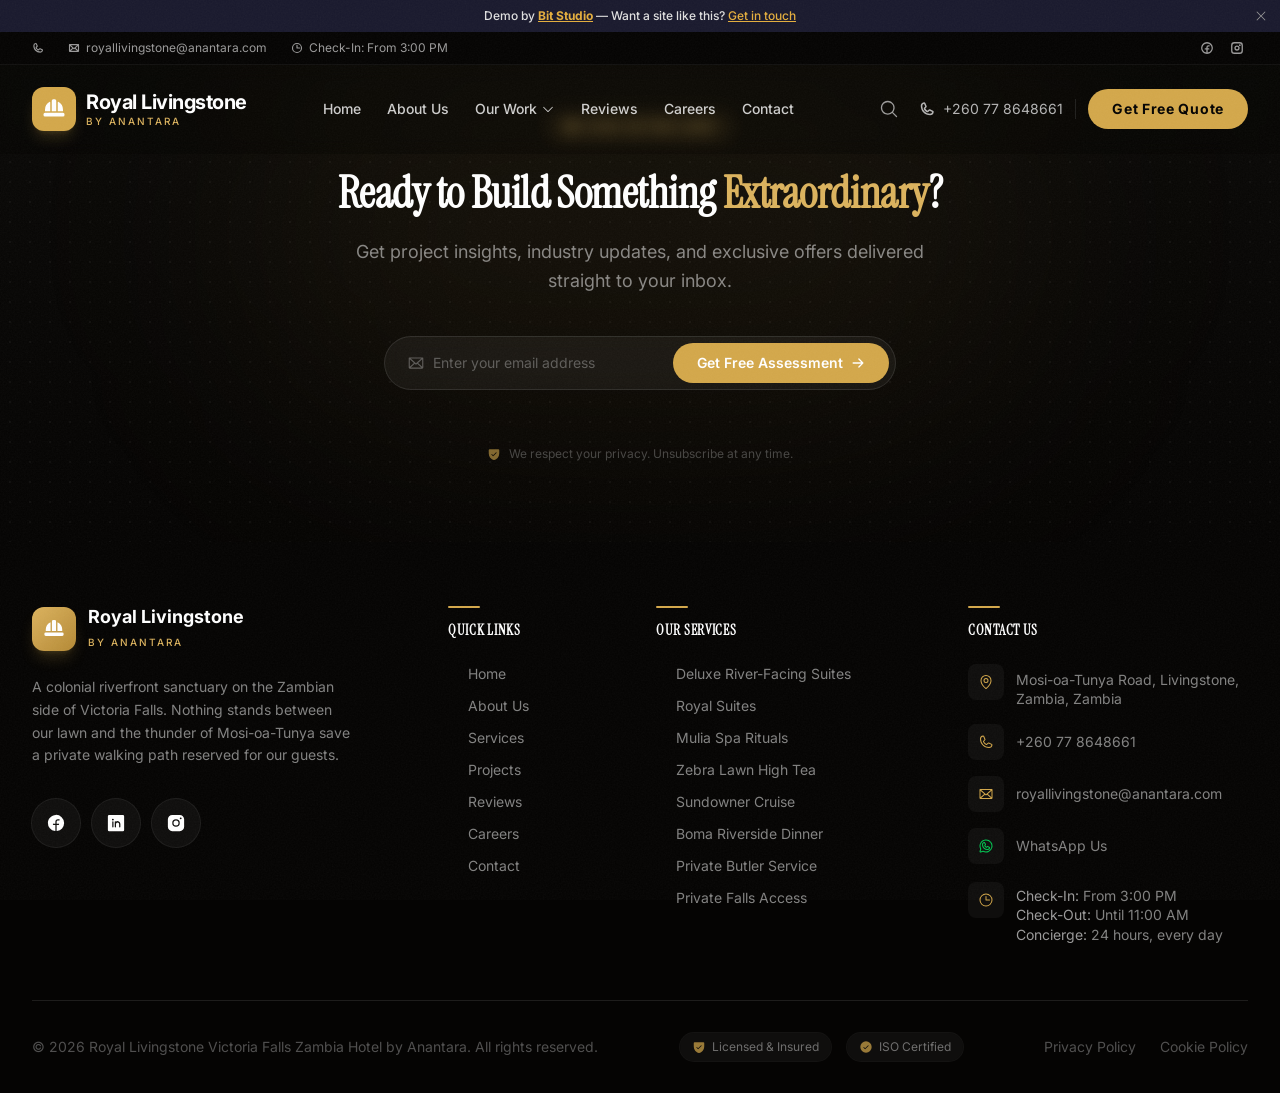
==== index.html @ aabeea77 "Deploy" ====
<!DOCTYPE html>
<html lang="en">
  <head>
    <meta charset="UTF-8" />
    <link rel="icon" type="image/svg+xml" href="/favicon.svg" />
    <meta name="viewport" content="width=device-width, initial-scale=1.0" />
    <meta name="description" content="Royal Livingstone Victoria Falls Zambia Hotel by Anantara — a colonial-era riverfront sanctuary on the Zambezi where zebras graze at dusk and the spray of Mosi-oa-Tunya drifts across the lawn." />
    <meta name="keywords" content="Royal Livingstone, Anantara, Victoria Falls, Zambia, Livingstone hotel, Zambezi luxury, Mosi-oa-Tunya, butler service, sunset cruise" />
    <meta property="og:title" content="Royal Livingstone by Anantara — On the Zambezi, Steps From the Falls" />
    <meta property="og:description" content="Where the Zambezi writes its ending in gold light. Colonial elegance, private butlers, and the thunder of Victoria Falls." />
    <meta property="og:image" content="https://images.unsplash.com/photo-1516426122078-c23e76319801?auto=format&fit=crop&w=1800&q=85" />
    <meta property="og:type" content="website" />
    <meta name="twitter:card" content="summary_large_image" />
    <title>Royal Livingstone Victoria Falls Zambia Hotel by Anantara</title>
    <link rel="preconnect" href="https://fonts.googleapis.com" />
    <link rel="preconnect" href="https://fonts.gstatic.com" crossorigin />
    <link href="https://fonts.googleapis.com/css2?family=Instrument+Serif:ital@0;1&family=Inter:wght@300;400;500;600;700&family=JetBrains+Mono:wght@400;500;600&display=swap" rel="stylesheet" />
    <script type="module" crossorigin src="/assets/index-CsBWTYuv.js"></script>
    <link rel="stylesheet" crossorigin href="/assets/index-BYSu8VZE.css">
  </head>
  <body>
    <div id="root"></div>
  </body>
</html>
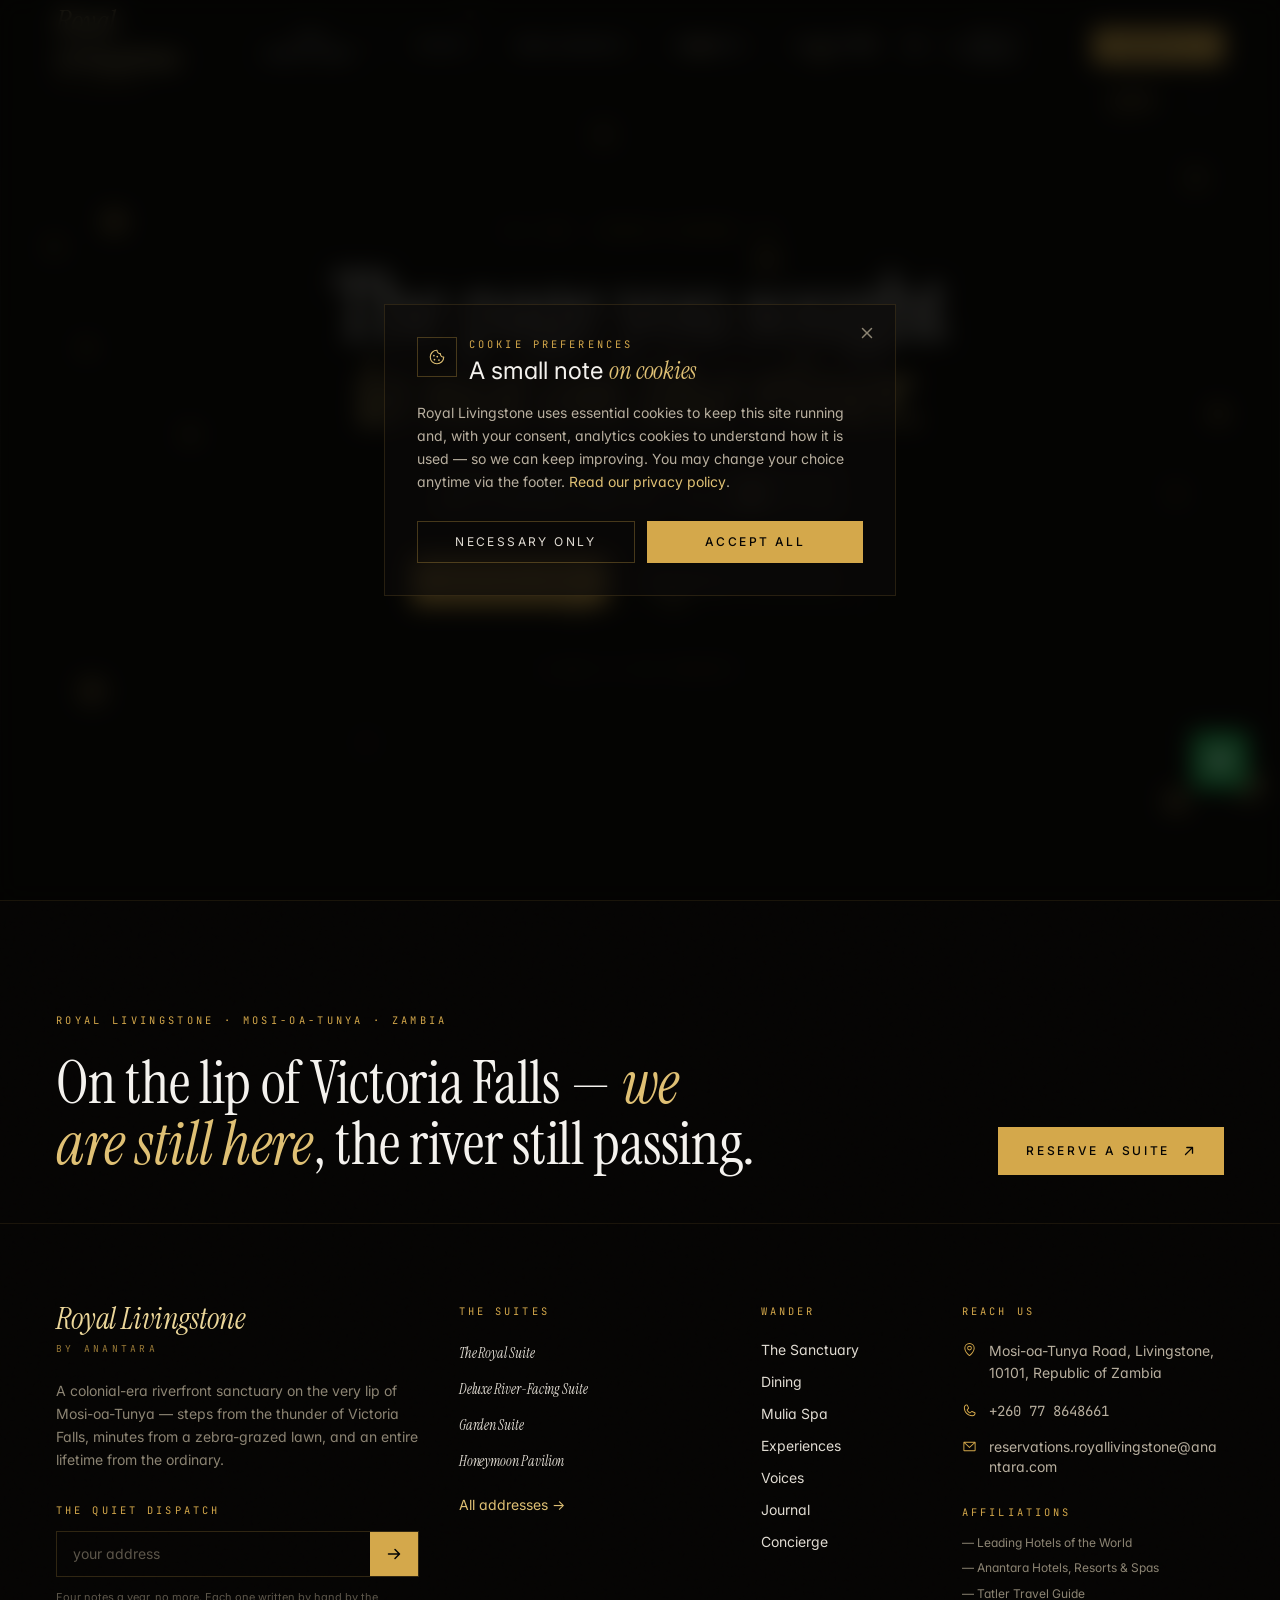
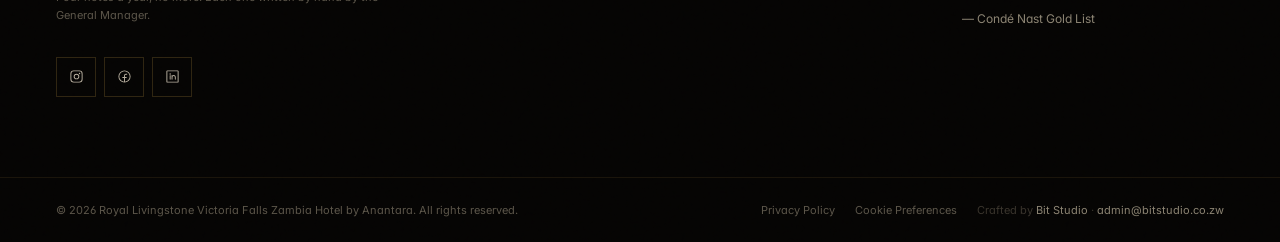
==== commit 92c8d2eb: "Wave 3 rebuild — bespoke per-lodge React Vite" ====
--- a/index.html
+++ b/index.html
@@ -1,22 +1,29 @@
-<!DOCTYPE html>
+<!doctype html>
 <html lang="en">
   <head>
     <meta charset="UTF-8" />
     <link rel="icon" type="image/svg+xml" href="/favicon.svg" />
-    <meta name="viewport" content="width=device-width, initial-scale=1.0" />
-    <meta name="description" content="Royal Livingstone Victoria Falls Zambia Hotel by Anantara — a colonial-era riverfront sanctuary on the Zambezi where zebras graze at dusk and the spray of Mosi-oa-Tunya drifts across the lawn." />
-    <meta name="keywords" content="Royal Livingstone, Anantara, Victoria Falls, Zambia, Livingstone hotel, Zambezi luxury, Mosi-oa-Tunya, butler service, sunset cruise" />
-    <meta property="og:title" content="Royal Livingstone by Anantara — On the Zambezi, Steps From the Falls" />
-    <meta property="og:description" content="Where the Zambezi writes its ending in gold light. Colonial elegance, private butlers, and the thunder of Victoria Falls." />
+    <meta name="viewport" content="width=device-width, initial-scale=1.0, viewport-fit=cover" />
+    <meta name="theme-color" content="#0B0A08" />
+    <meta name="description" content="Royal Livingstone Victoria Falls Zambia Hotel by Anantara — the only riverfront sanctuary on the Zambian side of Mosi-oa-Tunya. Butler-led suites, zebras on the lawn, a private path to Victoria Falls." />
+    <meta name="keywords" content="Royal Livingstone, Anantara, Victoria Falls, Zambia, Livingstone hotel, Zambezi luxury, Mosi-oa-Tunya, butler service, sundowner cruise, Mulia Spa" />
+    <meta name="author" content="Royal Livingstone by Anantara" />
+    <meta property="og:title" content="Royal Livingstone by Anantara — Where the Zambezi Writes Its Ending in Gold Light" />
+    <meta property="og:description" content="A colonial-era riverfront sanctuary on the lip of Victoria Falls. Butler-led service, zebras on the lawn, and the thunder of Mosi-oa-Tunya carried on the evening air." />
     <meta property="og:image" content="https://images.unsplash.com/photo-1516426122078-c23e76319801?auto=format&fit=crop&w=1800&q=85" />
     <meta property="og:type" content="website" />
+    <meta property="og:url" content="https://royallivingstone.anantara.com/" />
     <meta name="twitter:card" content="summary_large_image" />
-    <title>Royal Livingstone Victoria Falls Zambia Hotel by Anantara</title>
+    <meta name="twitter:title" content="Royal Livingstone by Anantara" />
+    <meta name="twitter:description" content="The only riverfront sanctuary on the Zambian side of Mosi-oa-Tunya." />
+    <meta name="twitter:image" content="https://images.unsplash.com/photo-1516426122078-c23e76319801?auto=format&fit=crop&w=1800&q=85" />
+    <title>Royal Livingstone by Anantara — Victoria Falls, Zambia</title>
     <link rel="preconnect" href="https://fonts.googleapis.com" />
     <link rel="preconnect" href="https://fonts.gstatic.com" crossorigin />
-    <link href="https://fonts.googleapis.com/css2?family=Instrument+Serif:ital@0;1&family=Inter:wght@300;400;500;600;700&family=JetBrains+Mono:wght@400;500;600&display=swap" rel="stylesheet" />
-    <script type="module" crossorigin src="/assets/index-CsBWTYuv.js"></script>
-    <link rel="stylesheet" crossorigin href="/assets/index-BYSu8VZE.css">
+    <link rel="preconnect" href="https://images.unsplash.com" crossorigin />
+    <link href="https://fonts.googleapis.com/css2?family=Instrument+Serif:ital@0;1&family=Inter:wght@200;300;400;500;600;700&family=JetBrains+Mono:wght@400;500&display=swap" rel="stylesheet" />
+    <script type="module" crossorigin src="/assets/index-SwghGHux.js"></script>
+    <link rel="stylesheet" crossorigin href="/assets/index-CyuGxlgL.css">
   </head>
   <body>
     <div id="root"></div>
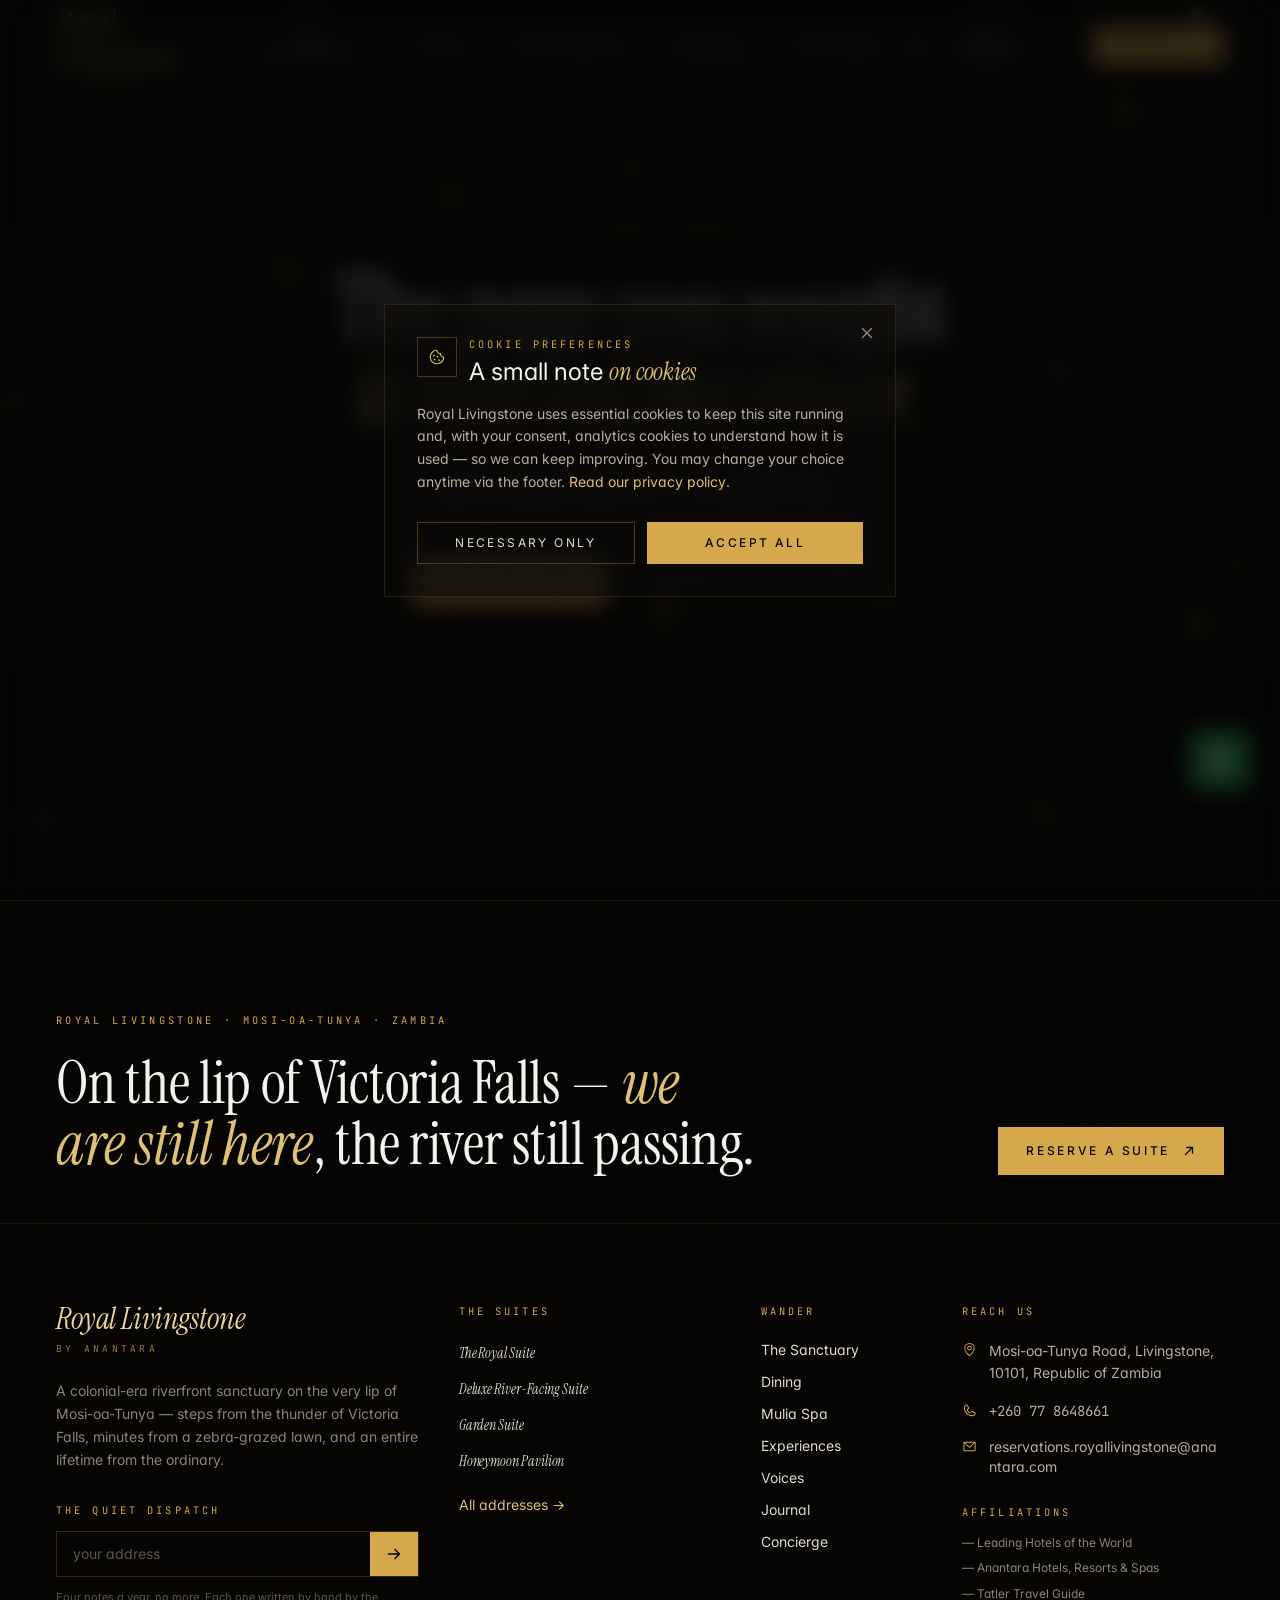
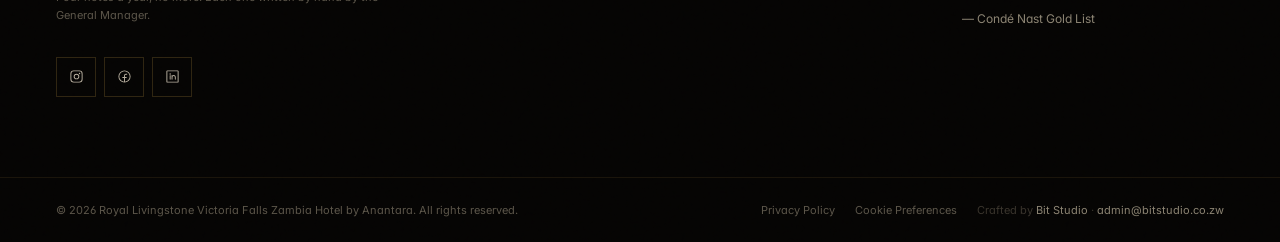
==== commit 72464b5b: "Fix broken Unsplash image IDs" ====
--- a/index.html
+++ b/index.html
@@ -22,7 +22,7 @@
     <link rel="preconnect" href="https://fonts.gstatic.com" crossorigin />
     <link rel="preconnect" href="https://images.unsplash.com" crossorigin />
     <link href="https://fonts.googleapis.com/css2?family=Instrument+Serif:ital@0;1&family=Inter:wght@200;300;400;500;600;700&family=JetBrains+Mono:wght@400;500&display=swap" rel="stylesheet" />
-    <script type="module" crossorigin src="/assets/index-SwghGHux.js"></script>
+    <script type="module" crossorigin src="/assets/index-DTCwN82l.js"></script>
     <link rel="stylesheet" crossorigin href="/assets/index-CyuGxlgL.css">
   </head>
   <body>
